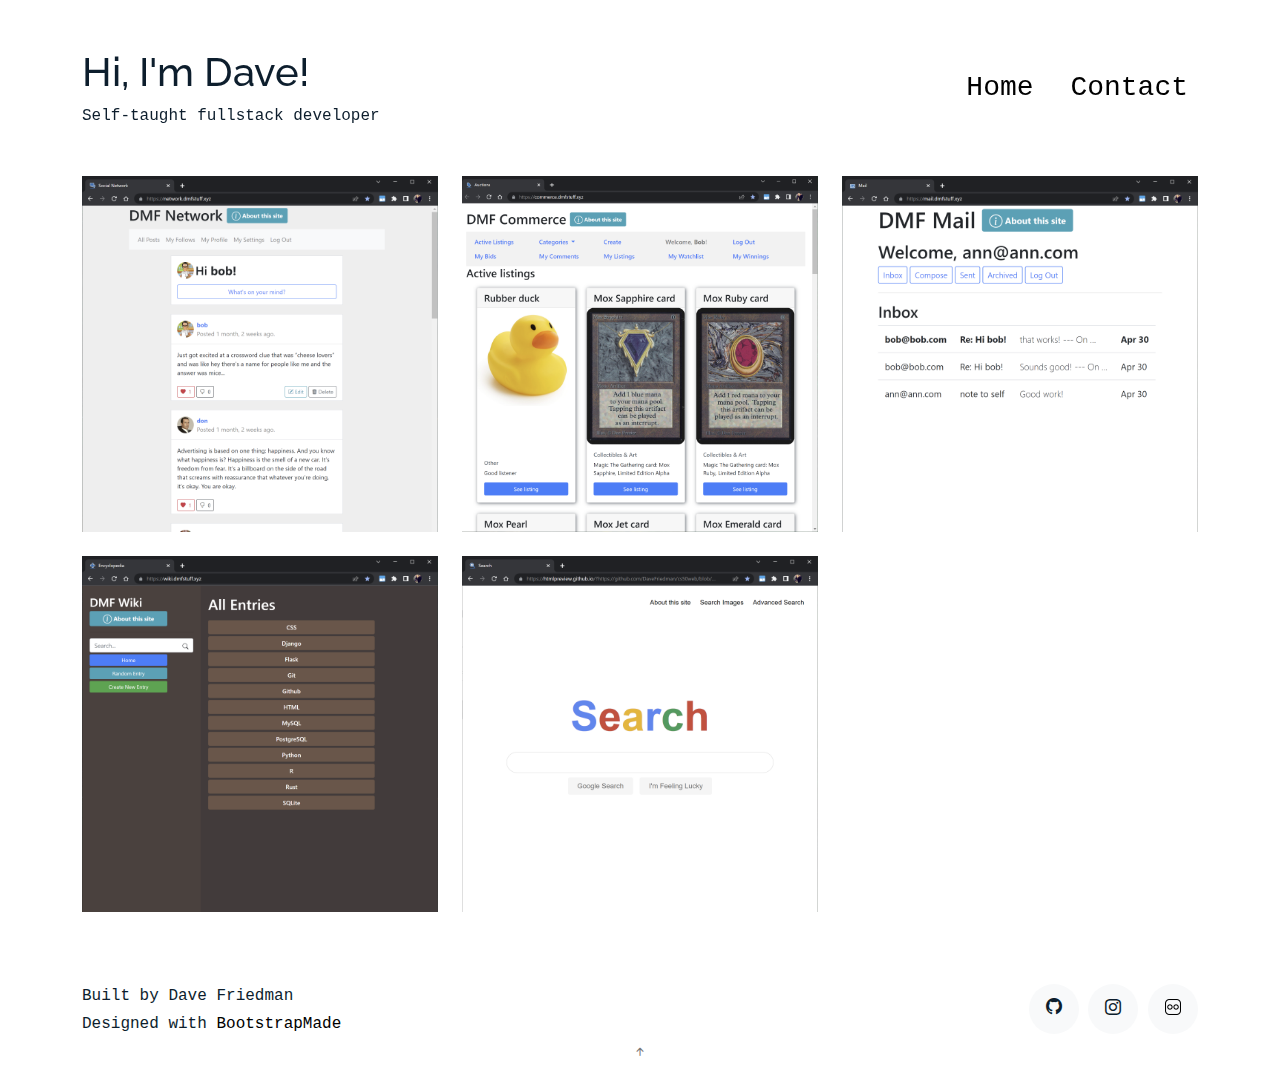
==== index.html @ a5574d61 "First publish" ====
<!DOCTYPE html>
<html lang="en">

<head>
  <meta charset="utf-8">
  <meta content="width=device-width, initial-scale=1.0" name="viewport">

  <title>Dave Friedman portfolio</title>
  <meta content="" name="description">
  <meta content="" name="keywords">

  <link rel="apple-touch-icon" sizes="180x180" href="assets/img/apple-touch-icon.png">
  <link rel="icon" type="image/png" sizes="32x32" href="assets/img/favicon-32x32.png">
  <link rel="icon" type="image/png" sizes="16x16" href="assets/img/favicon-16x16.png">
  <link rel="manifest" href="assets/img/site.webmanifest">

  <link href="https://fonts.googleapis.com/css?family=https://fonts.googleapis.com/css?family=Inconsolata:400,500,600,700|Raleway:400,400i,500,500i,600,600i,700,700i" rel="stylesheet">

  <link href="assets/vendor/aos/aos.css" rel="stylesheet">
  <link href="assets/vendor/bootstrap/css/bootstrap.min.css" rel="stylesheet">
  <link href="assets/vendor/bootstrap-icons/bootstrap-icons.css" rel="stylesheet">
  <link href="assets/vendor/swiper/swiper-bundle.min.css" rel="stylesheet">

  <link href="assets/css/style.css" rel="stylesheet">

  <!-- =======================================================
  * Template Name: MyPortfolio - v4.6.0
  * Template URL: https://bootstrapmade.com/myportfolio-bootstrap-portfolio-website-template/
  * Author: BootstrapMade.com
  * License: https://bootstrapmade.com/license/
  ======================================================== -->
</head>

<body>
<main id="main">
  <section class="section">
    <div class="container">

      <div id="header" class="row mb-5 align-items-center" >
        <div id="intro" class="col-md-12 col-lg-6 mb-lg-0" data-aos="fade-up">
          <h1>Hi, I'm Dave!</h1>
          <p class="mb-0">Self-taught fullstack developer</p>
        </div>
        <div id="nav" class="col-md-12 col-lg-6 text-start text-lg-end" data-aos="fade-up" data-aos-delay="50">
          <div class="filters navlink">
            <a href="index.html">Home</a>
            <!-- <a href="about.html">About Me</a> -->
            <a href="contact.html">Contact</a>
          </div>
          <!-- <div id="filters" class="filters">
            <!/-- Show: -/->
            <a href="#" data-filter="*" class="active">All</a>
            <a href="#" data-filter=".web">Web</a>
          </div> -->
        </div>
      </div>

      <div id="portfolio-grid" class="row no-gutter" data-aos="fade-up" data-aos-delay="100">
        <div class="item web cs50 col-sm-6 col-md-4 col-lg-4 mb-4">
          <a href="network.html" class="item-wrap fancybox">
            <div class="work-info">
              <h2>Network</h2>
              <!-- <span></span> -->
            </div>
            <img class="img-fluid" src="assets/img/network.png">
          </a>
        </div>
        <div class="item web cs50 col-sm-6 col-md-4 col-lg-4 mb-4">
          <a href="commerce.html" class="item-wrap fancybox">
            <div class="work-info">
              <h2>Commerce</h2>
              <!-- <span></span> -->
            </div>
            <img class="img-fluid" src="assets/img/commerce.png">
          </a>
        </div>
        <div class="item web cs50 col-sm-6 col-md-4 col-lg-4 mb-4">
          <a href="mail.html" class="item-wrap fancybox">
            <div class="work-info">
              <h2>Mail</h2>
              <!-- <span></span> -->
            </div>
            <img class="img-fluid" src="assets/img/mail.png">
          </a>
        </div>
        <div class="item web cs50 col-sm-6 col-md-4 col-lg-4 mb-4">
          <a href="wiki.html" class="item-wrap fancybox">
            <div class="work-info">
              <h2>Wiki</h2>
              <!-- <span></span> -->
            </div>
            <img class="img-fluid" src="assets/img/wiki.png">
          </a>
        </div>
        <div class="item web cs50 col-sm-6 col-md-4 col-lg-4 mb-4">
          <a href="search.html" class="item-wrap fancybox">
            <div class="work-info">
              <h2>Search</h2>
              <!-- <span></span> -->
            </div>
            <img class="img-fluid" src="assets/img/search.png">
          </a>
        </div>
      </div>

    </div>
  </section>
</main>

<footer class="footer" role="contentinfo">
  <div class="container">
    <div class="row">
      <div class="col-sm-6">
        <p class="mb-1">Built by Dave Friedman</p>
        <div class="credits">
          Designed with <a href="https://bootstrapmade.com/">BootstrapMade</a>
        </div>
      </div>
      <div class="col-sm-6 social text-md-end">
        <a href="https://github.com/DaveFriedman"><span class="bi bi-github"></span></a>
        <a href="https://www.instagram.com/dvfreee/"><span class="bi bi-instagram"></span></a>
        <a href="https://www.flickr.com/photos/30564895@N08/"><span><img src="assets/img/flickr64.png" height="16px" width="16px"></span></a>
      </div>
    </div>
  </div>
</footer>

<a href="#" class="back-to-top d-flex align-items-center justify-content-center"><i class="bi bi-arrow-up-short"></i></a>

<script src="assets/vendor/aos/aos.js"></script>
<script src="assets/vendor/bootstrap/js/bootstrap.bundle.min.js"></script>
<script src="assets/vendor/isotope-layout/isotope.pkgd.min.js"></script>
<script src="assets/vendor/php-email-form/validate.js"></script>
<script src="assets/vendor/swiper/swiper-bundle.min.js"></script>

<script src="assets/js/main.js"></script>

</body>
</html>
---- assets/css/style.css ----
/**
* Template Name: MyPortfolio - v4.6.0
* Template URL: https://bootstrapmade.com/myportfolio-bootstrap-portfolio-website-template/
* Author: BootstrapMade.com
* License: https://bootstrapmade.com/license/
*/

/*--------------------------------------------------------------
# General
--------------------------------------------------------------*/
body {
  font-family: "Inconsolata", monospace;
  color: #0d1e2d;
}

a {
  color: #777;
  text-decoration: none;
}

a:hover {
  color: #000;
}

h1,
h2,
h3,
h4,
h5,
h6,
.font-heading {
  font-family: "Raleway", sans-serif;
}

.section {
  padding: 3rem 0;
}

.filters a {
  text-decoration: none;
  color: #000;
  display: inline-block;
  padding-left: 10px;
  padding-right: 10px;
  position: relative;
}

.filters a:hover,
.filters a:focus,
.filters a:active {
  text-decoration: none;
}

.filters a:hover:before {
  content: "";
  position: absolute;
  left: 10px;
  right: 10px;
  bottom: 0;
  height: 1px;
  background-color: #000;
}

.filters a.active {
  color: #000;
}

.filters a.active:before {
  content: "";
  position: absolute;
  left: 10px;
  right: 10px;
  bottom: 0;
  height: 1px;
  background-color: #000;
}

.item {
  border: none;
  margin-bottom: 30px;
}

.item .item-wrap {
  display: block;
  position: relative;
  overflow: hidden;
}

.item .item-wrap:after {
  z-index: 2;
  position: absolute;
  content: "";
  top: 0;
  left: 0;
  right: 0;
  bottom: 0;
  background: rgba(0, 0, 0, 0.4);
  visibility: hidden;
  opacity: 0;
  transition: 0.3s all ease-in-out;
}

.item .item-wrap img {
  transition: 0.3s transform ease;
  transform: scale(1);
}

.item .item-wrap>.work-info {
  position: absolute;
  top: 50%;
  width: 100%;
  text-align: center;
  z-index: 3;
  transform: translateY(-50%);
  color: #fff;
  opacity: 0;
  visibility: hidden;
  margin-top: 20px;
  transition: 0.3s all ease;
}

.item .item-wrap>.work-info h3 {
  font-size: 20px;
  margin-bottom: 0;
}

.item .item-wrap>.work-info span {
  font-size: 14px;
  text-transform: uppercase;
  letter-spacing: 0.2rem;
}

.item .item-wrap:hover {
  text-decoration: none;
}

.item .item-wrap:hover img {
  transform: scale(1.05);
}

.item .item-wrap:hover:after {
  opacity: 1;
  visibility: visible;
}

.item .item-wrap:hover .work-info {
  margin-top: 0px;
  opacity: 1;
  visibility: visible;
}

.testimonial-wrap {
  padding: 50px 50px 80px 50px;
  background: #eceff2;
}

.testimonial-wrap .testimonial {
  text-align: center;
  max-width: 500px;
  margin: 0 auto;
}

.testimonial-wrap .testimonial img {
  border-radius: 50%;
  width: 120px;
  margin: 0 auto 30px auto;
}

.testimonial-wrap .testimonial blockquote p {
  font-size: 20px;
}

.h3 {
  font-size: 20px;
}

.h4 {
  font-size: 16px;
}

.navlink {
  font-size: 28px;
}

.heading {
  font-size: 28px;
}

.readmore {
  display: inline-block;
  border: 1px solid #000;
  padding: 10px 15px;
  font-size: 12px;
  text-transform: uppercase;
  color: #000;
  transition: 0.2s all ease;
  font-weight: 700;
}

.readmore:active,
.readmore:focus,
.readmore:hover {
  outline: none;
}

.readmore:hover {
  color: #fff;
  text-decoration: none;
  background: #000;
}

.testimonials-slider .swiper-pagination {
  margin-top: -60px;
  position: relative;
}

.testimonials-slider .swiper-pagination .swiper-pagination-bullet {
  width: 12px;
  height: 12px;
  background-color: rgba(13, 30, 45, 0.3);
  opacity: 1;
}

.testimonials-slider .swiper-pagination .swiper-pagination-bullet-active {
  background-color: rgba(13, 30, 45, 0.6);
}

.sticky-content {
  position: sticky;
  position: -webkit-sticky;
  top: 0;
  /* required */
}

.list-line li {
  margin-bottom: 10px;
  position: relative;
  padding-left: 30px;
}

.list-line li:before {
  content: "";
  position: absolute;
  left: 0;
  top: 0.7rem;
  width: 10px;
  height: 2px;
  background: #000;
}

.form-control {
  border-radius: 0;
  background: #f8f9fa;
  border: 1px solid transparent;
  padding-top: 10px !important;
  padding-bottom: 10px !important;
}

.form-control:active,
.form-control:focus {
  background: #eff1f4;
  outline: none;
  box-shadow: none;
  border: 1px solid transparent;
}

.custom-progress {
  height: 7px;
  border-radius: 0;
}

.custom-progress .progress-bar {
  background: #000;
}

/* Services */
.services i {
  font-size: 40px;
}

.services h4 {
  padding-top: 10px;
}

/* Contact Form */
.php-email-form .error-message {
  display: none;
  color: #fff;
  background: #ed3c0d;
  text-align: left;
  padding: 15px;
  font-weight: 600;
}

.php-email-form .error-message br+br {
  margin-top: 25px;
}

.php-email-form .sent-message {
  display: none;
  color: #fff;
  background: #18d26e;
  text-align: center;
  padding: 15px;
  font-weight: 600;
}

.php-email-form .loading {
  display: none;
  background: #fff;
  text-align: center;
  padding: 15px;
}

.php-email-form .loading:before {
  content: "";
  display: inline-block;
  border-radius: 50%;
  width: 24px;
  height: 24px;
  margin: 0 10px -6px 0;
  border: 3px solid #18d26e;
  border-top-color: #eee;
  -webkit-animation: animate-loading 1s linear infinite;
  animation: animate-loading 1s linear infinite;
}

@-webkit-keyframes animate-loading {
  0% {
    transform: rotate(0deg);
  }

  100% {
    transform: rotate(360deg);
  }
}

@keyframes animate-loading {
  0% {
    transform: rotate(0deg);
  }

  100% {
    transform: rotate(360deg);
  }
}

/*--------------------------------------------------------------
# Header
--------------------------------------------------------------*/
/* Custom Navmenu */
.custom-navmenu {
  background: #0d1e2d;
}

.custom-navmenu .custom-menu,
.custom-navmenu .custom-menu li {
  padding: 0;
  margin: 0;
  list-style: none;
}

.custom-navmenu .custom-menu li {
  margin-bottom: 0;
  font-size: 20px;
}

.custom-navmenu .custom-menu li a {
  color: #fff;
  padding: 10px 0 !important;
}

.custom-navmenu .custom-menu li a:hover {
  text-decoration: none;
}

.custom-navmenu .custom-menu li.active a {
  text-decoration: underline;
}

.custom-navmenu h3 {
  font-size: 20px;
  color: #fff;
}

.custom-navmenu p {
  color: rgba(255, 255, 255, 0.6);
}

.custom-navmenu a {
  color: rgba(255, 255, 255, 0.7);
}

.custom-navmenu a:hover {
  color: #fff;
}

/* Custom Navbar */
.custom-navbar {
  padding-top: 50px;
  width: 100%;
}

@media (max-width: 780px) {
  .custom-navbar>.container {
    padding-right: 0;
    padding-left: 0;
  }
}

.custom-navbar .navbar-brand {
  font-size: 1.7rem;
}

/* Burger */
.burger {
  width: 28px;
  height: 32px;
  cursor: pointer;
  position: relative;
}

.burger:before,
.burger span,
.burger:after {
  width: 100%;
  height: 2px;
  display: block;
  background: #000;
  border-radius: 2px;
  position: absolute;
  opacity: 1;
}

.burger:before,
.burger:after {
  transition: top 0.35s cubic-bezier(0.23, 1, 0.32, 1), transform 0.35s cubic-bezier(0.23, 1, 0.32, 1), opacity 0.35s cubic-bezier(0.23, 1, 0.32, 1), background-color 1.15s cubic-bezier(0.86, 0, 0.07, 1);
  -webkit-transition: top 0.35s cubic-bezier(0.23, 1, 0.32, 1), -webkit-transform 0.35s cubic-bezier(0.23, 1, 0.32, 1), opacity 0.35s cubic-bezier(0.23, 1, 0.32, 1), background-color 1.15s cubic-bezier(0.86, 0, 0.07, 1);
  content: "";
}

.burger:before {
  top: 4px;
}

.burger span {
  top: 15px;
}

.burger:after {
  top: 26px;
}

/* Hover */
.burger:hover:before {
  top: 7px;
}

.burger:hover:after {
  top: 23px;
}

/* Click */
.burger.active span {
  opacity: 0;
}

.burger.active:before,
.burger.active:after {
  top: 40%;
}

.burger.active:before {
  transform: rotate(45deg);
}

.burger.active:after {
  transform: rotate(-45deg);
}

.burger:focus {
  outline: none;
}

/*--------------------------------------------------------------
# Footer
--------------------------------------------------------------*/
.footer {
  padding: 0;
}

.footer a {
  color: #000;
}

.social a {
  display: inline-block;
  width: 50px;
  height: 50px;
  border-radius: 50%;
  background: #f8f9fa;
  position: relative;
  text-align: center;
  color: #0d1e2d;
}

.social a img {
  vertical-align: -0.125em;
}

.social a span {
  display: inline-block;
  left: 50%;
  position: absolute;
  top: 50%;
  transform: translate(-50%, -50%);
}

.social a:hover {
  color: #000;
}
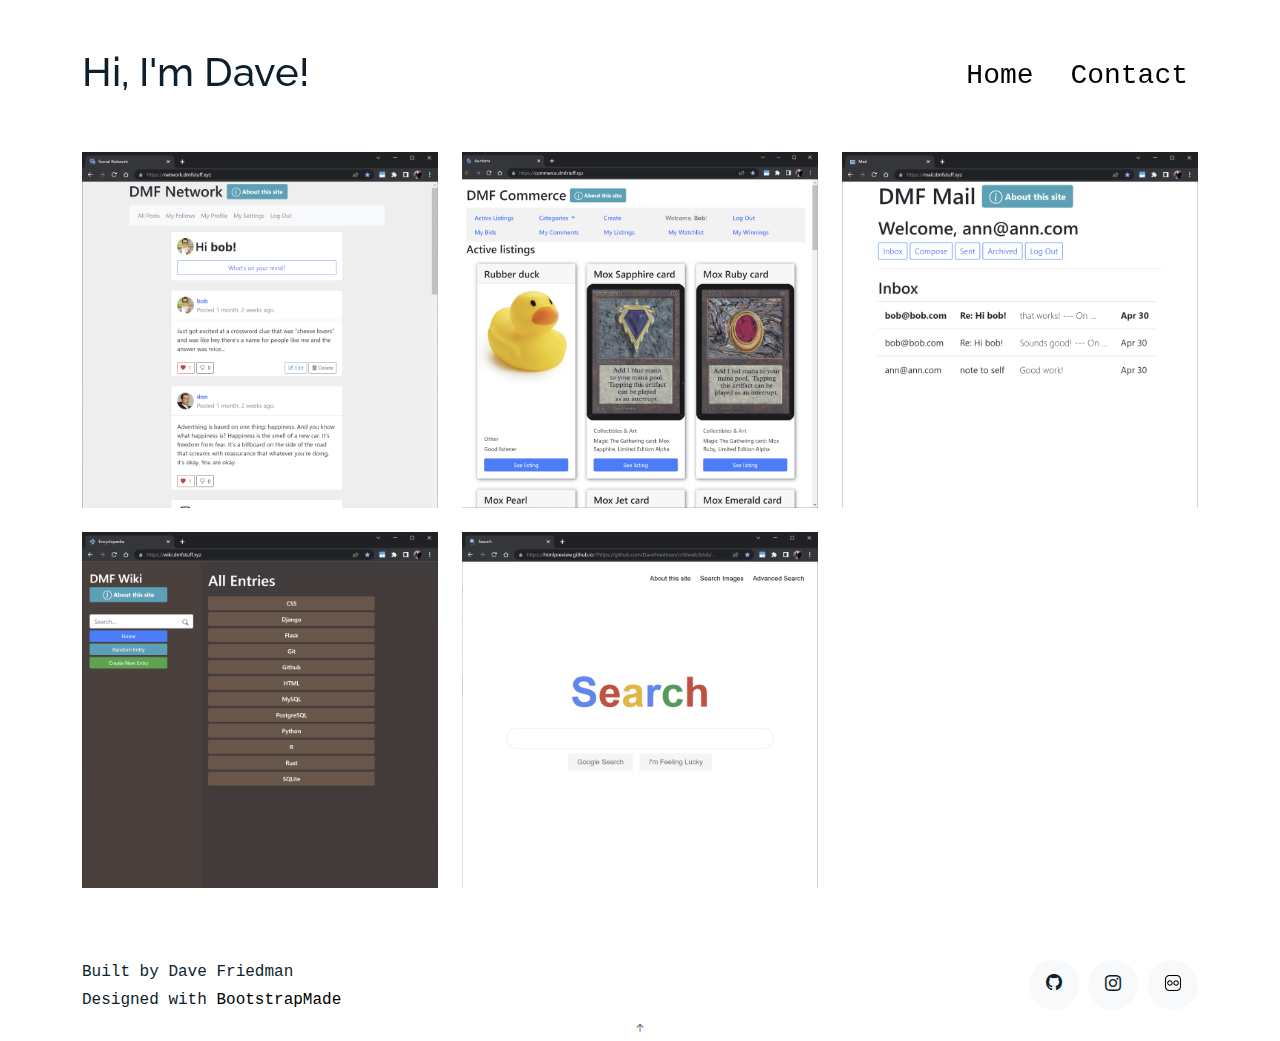
==== commit 3a0c85bf: "tagline change" ====
--- a/index.html
+++ b/index.html
@@ -39,7 +39,7 @@
       <div id="header" class="row mb-5 align-items-center" >
         <div id="intro" class="col-md-12 col-lg-6 mb-lg-0" data-aos="fade-up">
           <h1>Hi, I'm Dave!</h1>
-          <p class="mb-0">Self-taught fullstack developer</p>
+          <!-- <p class="mb-0">tagline</p> -->
         </div>
         <div id="nav" class="col-md-12 col-lg-6 text-start text-lg-end" data-aos="fade-up" data-aos-delay="50">
           <div class="filters navlink">
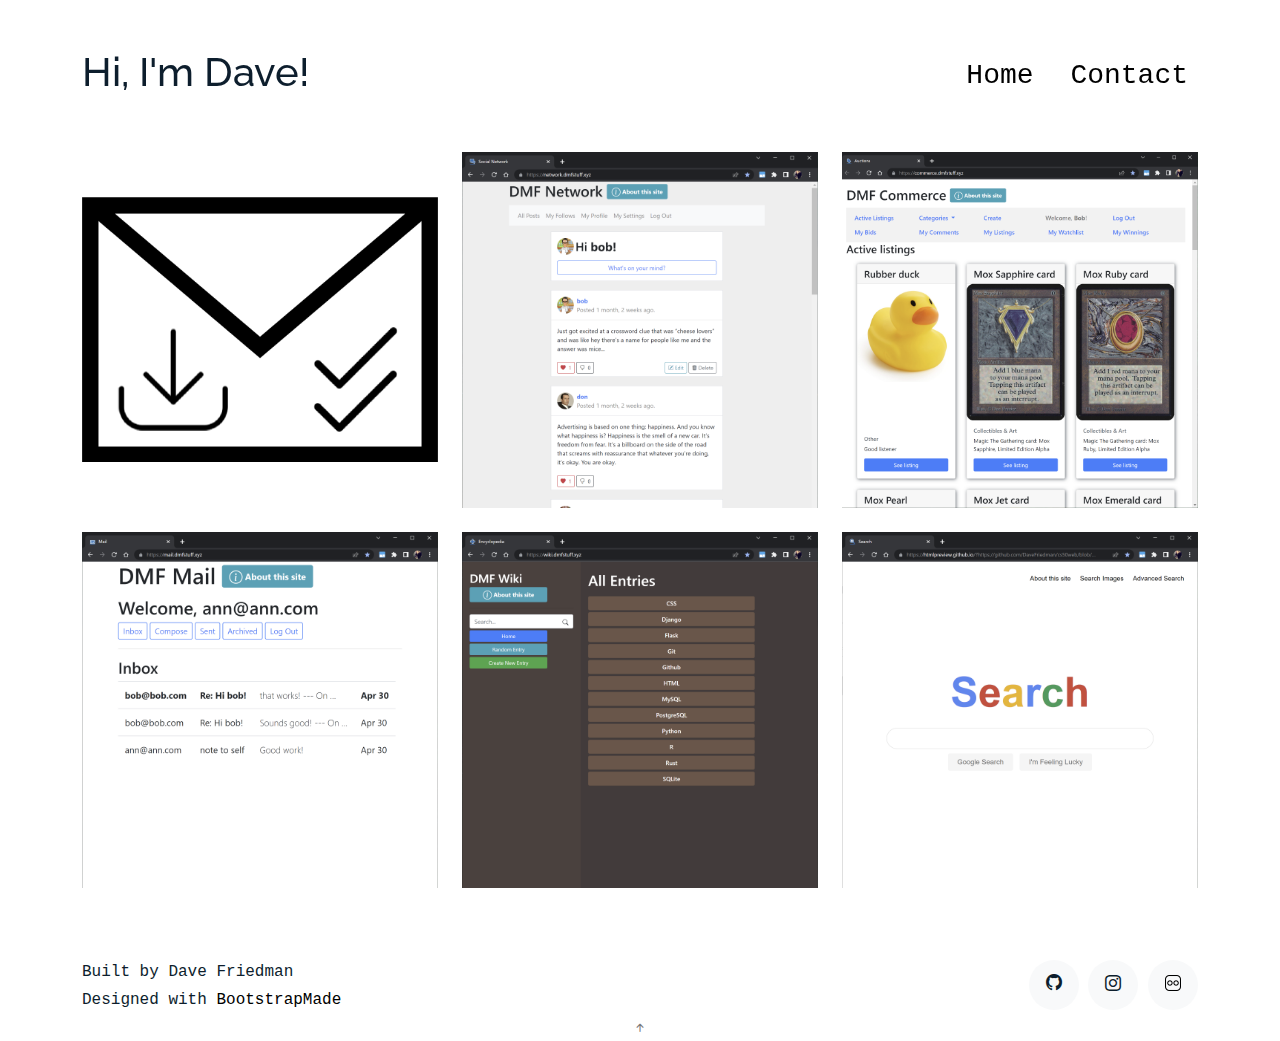
==== commit 48669b79: "urls fix" ====
--- a/index.html
+++ b/index.html
@@ -43,9 +43,9 @@
         </div>
         <div id="nav" class="col-md-12 col-lg-6 text-start text-lg-end" data-aos="fade-up" data-aos-delay="50">
           <div class="filters navlink">
-            <a href="index.html">Home</a>
-            <!-- <a href="about.html">About Me</a> -->
-            <a href="contact.html">Contact</a>
+            <a href="index">Home</a>
+            <!-- <a href="about">About Me</a> -->
+            <a href="contact">Contact</a>
           </div>
           <!-- <div id="filters" class="filters">
             <!/-- Show: -/->
@@ -56,8 +56,19 @@
       </div>
 
       <div id="portfolio-grid" class="row no-gutter" data-aos="fade-up" data-aos-delay="100">
+
+        <div class="item script google-app col-sm-6 col-md-4 col-lg-4 mb-4">
+          <a href="gmar" class="item-wrap fancybox">
+            <div class="work-info">
+              <h2>GMAR: <br> Gmail Mark Archived as Read</h2>
+              <!-- <span></span> -->
+            </div>
+            <img class="img-fluid" src="assets/img/gmar.png">
+          </a>
+        </div>
+
         <div class="item web cs50 col-sm-6 col-md-4 col-lg-4 mb-4">
-          <a href="network.html" class="item-wrap fancybox">
+          <a href="network" class="item-wrap fancybox">
             <div class="work-info">
               <h2>Network</h2>
               <!-- <span></span> -->
@@ -65,8 +76,9 @@
             <img class="img-fluid" src="assets/img/network.png">
           </a>
         </div>
+
         <div class="item web cs50 col-sm-6 col-md-4 col-lg-4 mb-4">
-          <a href="commerce.html" class="item-wrap fancybox">
+          <a href="commerce" class="item-wrap fancybox">
             <div class="work-info">
               <h2>Commerce</h2>
               <!-- <span></span> -->
@@ -74,8 +86,9 @@
             <img class="img-fluid" src="assets/img/commerce.png">
           </a>
         </div>
+
         <div class="item web cs50 col-sm-6 col-md-4 col-lg-4 mb-4">
-          <a href="mail.html" class="item-wrap fancybox">
+          <a href="mail" class="item-wrap fancybox">
             <div class="work-info">
               <h2>Mail</h2>
               <!-- <span></span> -->
@@ -83,8 +96,9 @@
             <img class="img-fluid" src="assets/img/mail.png">
           </a>
         </div>
+
         <div class="item web cs50 col-sm-6 col-md-4 col-lg-4 mb-4">
-          <a href="wiki.html" class="item-wrap fancybox">
+          <a href="wiki" class="item-wrap fancybox">
             <div class="work-info">
               <h2>Wiki</h2>
               <!-- <span></span> -->
@@ -92,8 +106,9 @@
             <img class="img-fluid" src="assets/img/wiki.png">
           </a>
         </div>
+
         <div class="item web cs50 col-sm-6 col-md-4 col-lg-4 mb-4">
-          <a href="search.html" class="item-wrap fancybox">
+          <a href="search" class="item-wrap fancybox">
             <div class="work-info">
               <h2>Search</h2>
               <!-- <span></span> -->
@@ -101,8 +116,8 @@
             <img class="img-fluid" src="assets/img/search.png">
           </a>
         </div>
+
       </div>
-
     </div>
   </section>
 </main>
